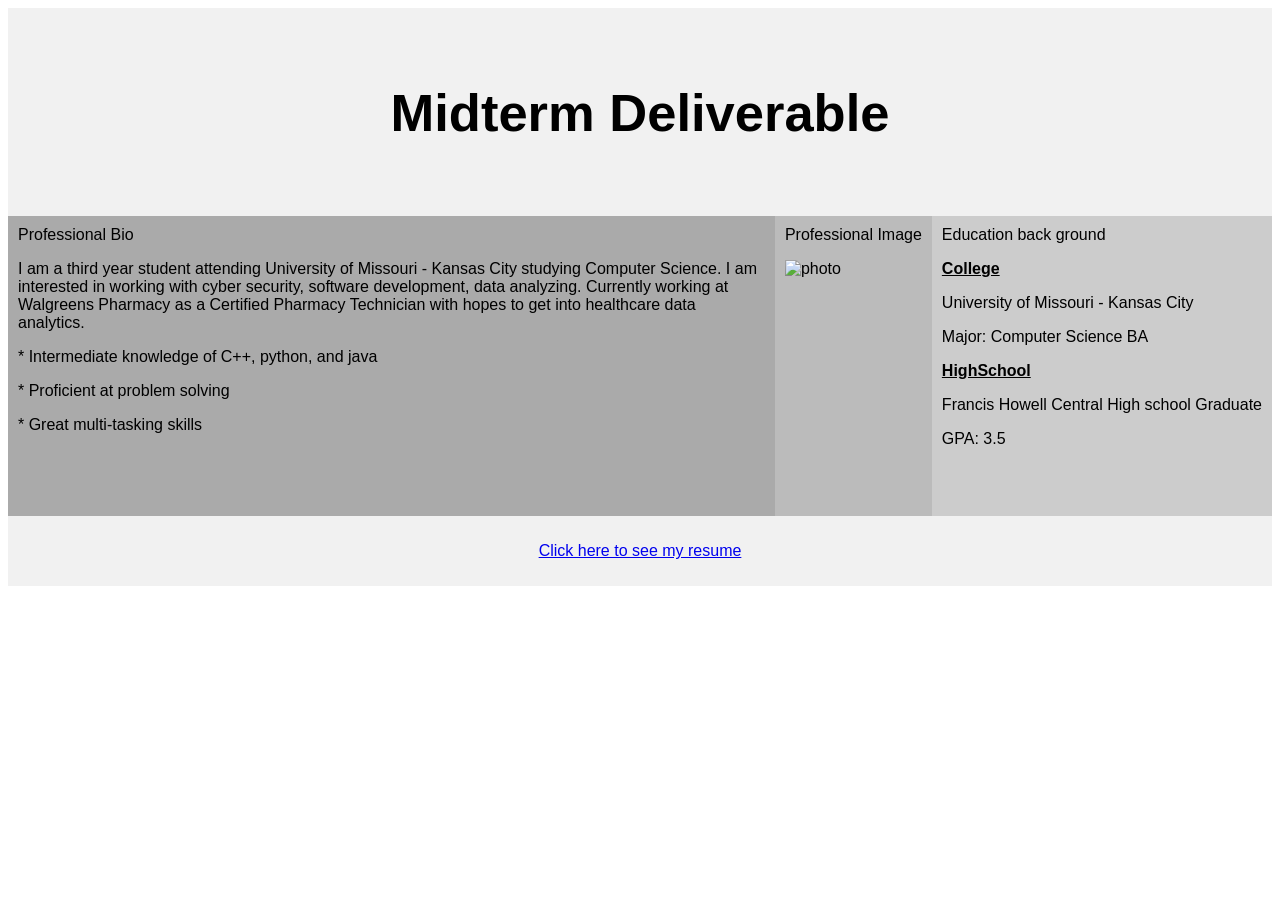
==== index.html @ 7a07aee9 "Add files via upload" ====
<!DOCTYPE html>
<html>
<head>
<style>
* {
  box-sizing: border-box;
}

body {
  font-family: Arial, Helvetica, sans-serif;
}

/* Style the header */
.header {
  grid-area: header;
  background-color: #f1f1f1;
  padding: 30px;
  text-align: center;
  font-size: 35px;
}

/* The grid container */
.grid-container {
  display: grid;
  grid-template-areas: 
    'header header header header header header' 
    'left left middle middle right right' 
    'footer footer footer footer footer footer';
  /* grid-column-gap: 10px; - if you want gap between the columns */
} 

.left,
.middle,
.right {
  padding: 10px;
  height: 300px; /* Should be removed. Only for demonstration */
}

/* Style the left column */
.left {
  grid-area: left;
}

/* Style the middle column */
.middle {
  grid-area: middle;
}

/* Style the right column */
.right {
  grid-area: right;
}

/* Style the footer */
.footer {
  grid-area: footer;
  background-color: #f1f1f1;
  padding: 10px;
  text-align: center;
}

/* Responsive layout - makes the three columns stack on top of each other instead of next to each other */
@media (max-width: 600px) {
  .grid-container  {
    grid-template-areas: 
      'header header header header header header' 
      'left left left left left left' 
      'middle middle middle middle middle middle' 
      'right right right right right right' 
      'footer footer footer footer footer footer';
  }
}
</style>
</head>
<body>


<div class="grid-container">
  <div class="header">
    <h2>Midterm Deliverable</h2>
  </div>

  <div class="left" style="background-color:#aaa;">Professional Bio
    <p>I am a third year student attending University of Missouri - Kansas City studying Computer Science. I am interested in working with cyber security, software development, data analyzing. Currently working at Walgreens Pharmacy as a Certified Pharmacy Technician with hopes to get into healthcare data analytics.</p>

    <p>* Intermediate knowledge of C++, python, and java</p>
      <p>* Proficient at problem solving</p>
        <p>* Great multi-tasking skills</p>
  </div>
  
  <div class="middle" style="background-color:#bbb;">Professional Image
    <p></p>
    <img src="https://www.icloud.com/sharedalbum/#B0i5oqs3qr4t2YT" alt="photo">
  </div>  
  <div class="right" style="background-color:#ccc;">Education back ground
    <p><b><u>College</b></u></p>
  <p>University of Missouri - Kansas City </p>
    <p>Major: Computer Science BA </p>
    <p><b><u>HighSchool</b></u></p>
    <p> Francis Howell Central High school Graduate</p>
    <p> GPA: 3.5 </p>
  </div>

  <div class="footer">
  <p><a href="https://mailmissouri-my.sharepoint.com/:w:/r/personal/idwgmh_umsystem_edu/Documents/Resume/Resume1.docx?d=w8717e4c77a9d4b90a6cf5aa2c755e19f&csf=1&web=1&e=zxhrBl">Click here to see my resume</a></p>
  </div>
</div>

</body>
</html>
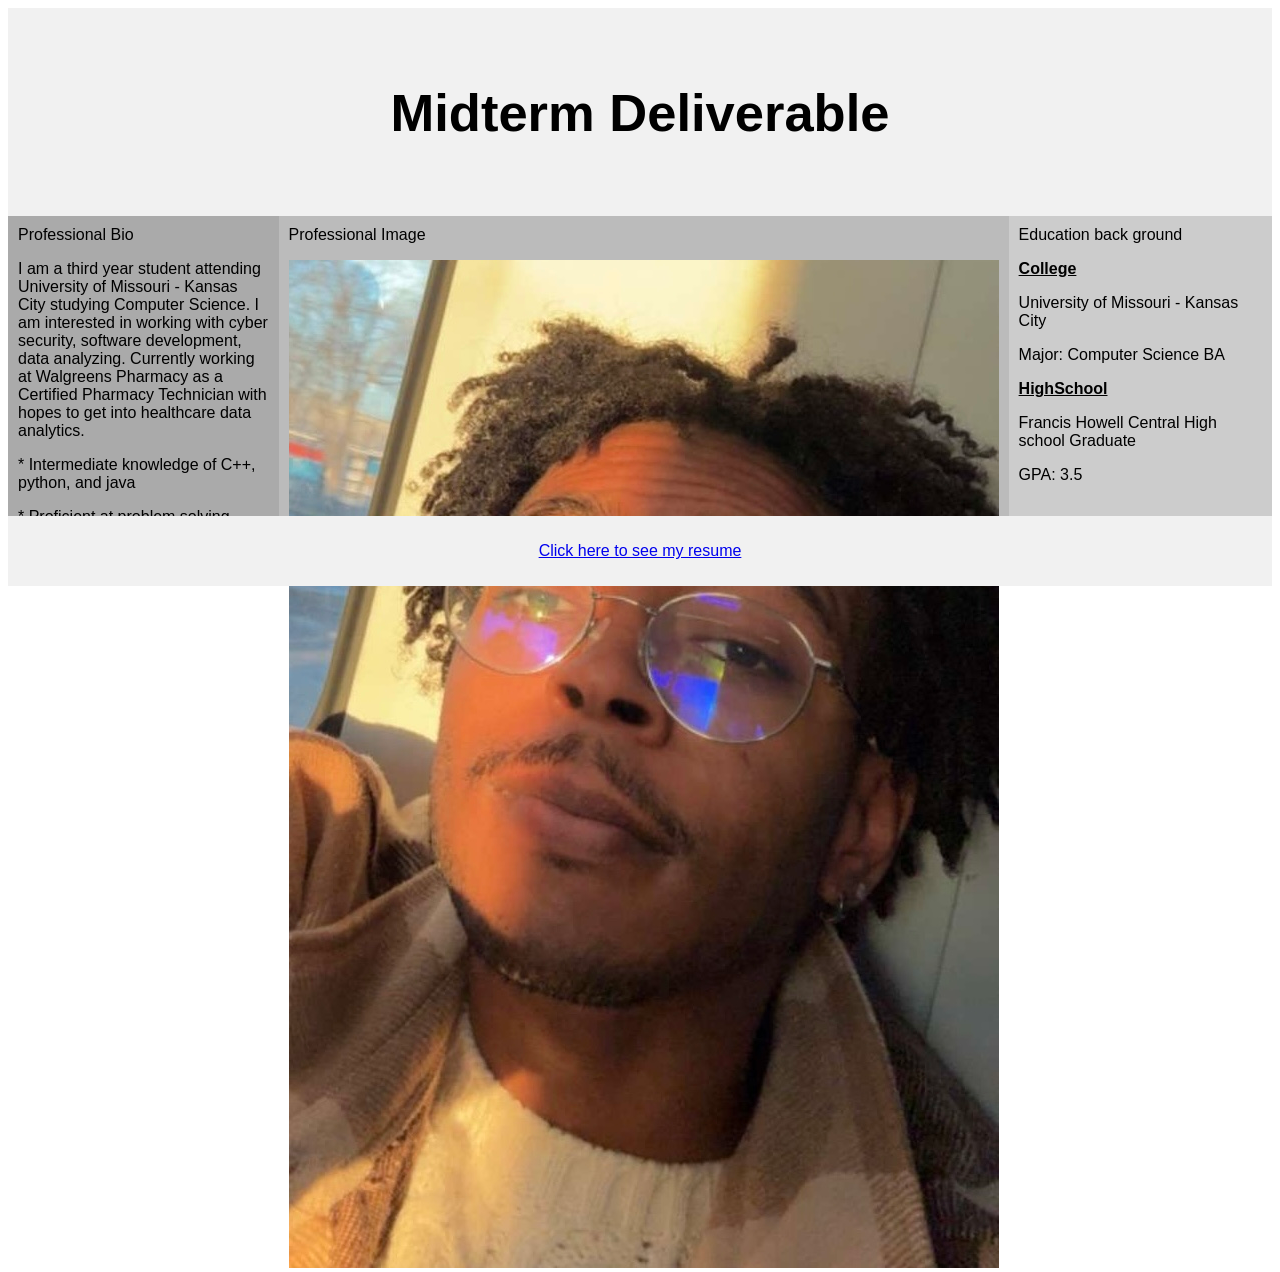
==== commit 7d843777: "Update index.html" ====
--- a/index.html
+++ b/index.html
@@ -90,7 +90,7 @@
   
   <div class="middle" style="background-color:#bbb;">Professional Image
     <p></p>
-    <img src="https://www.icloud.com/sharedalbum/#B0i5oqs3qr4t2YT" alt="photo">
+    <img src="IMG_1818.jpg" alt="photo">
   </div>  
   <div class="right" style="background-color:#ccc;">Education back ground
     <p><b><u>College</b></u></p>
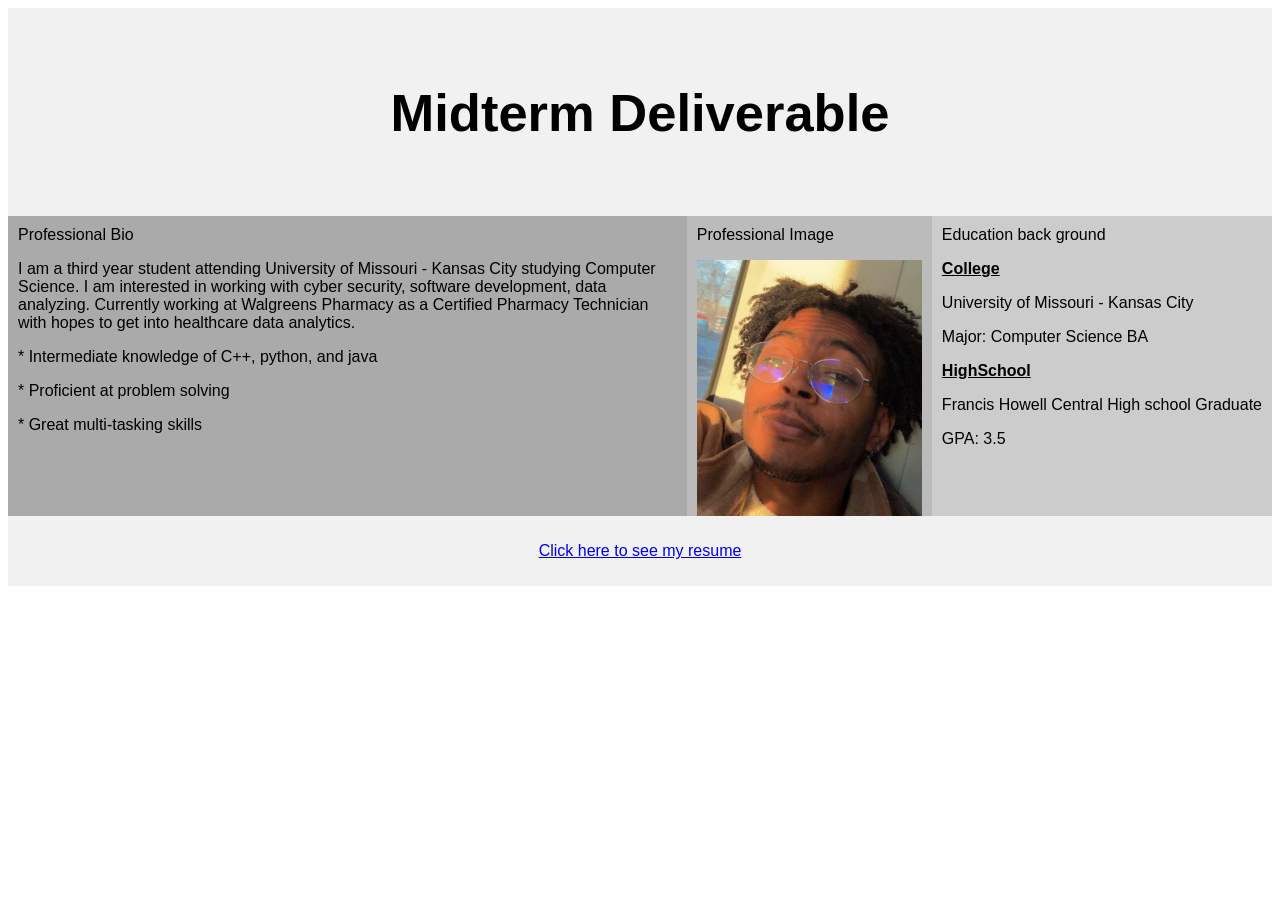
==== commit cbcd8df7: "Update index.html" ====
--- a/index.html
+++ b/index.html
@@ -90,7 +90,9 @@
   
   <div class="middle" style="background-color:#bbb;">Professional Image
     <p></p>
-    <img src="IMG_1818.jpg" alt="photo">
+    <img src="IMG_1818.jpg" 
+    width="225" 
+    height="300" />
   </div>  
   <div class="right" style="background-color:#ccc;">Education back ground
     <p><b><u>College</b></u></p>
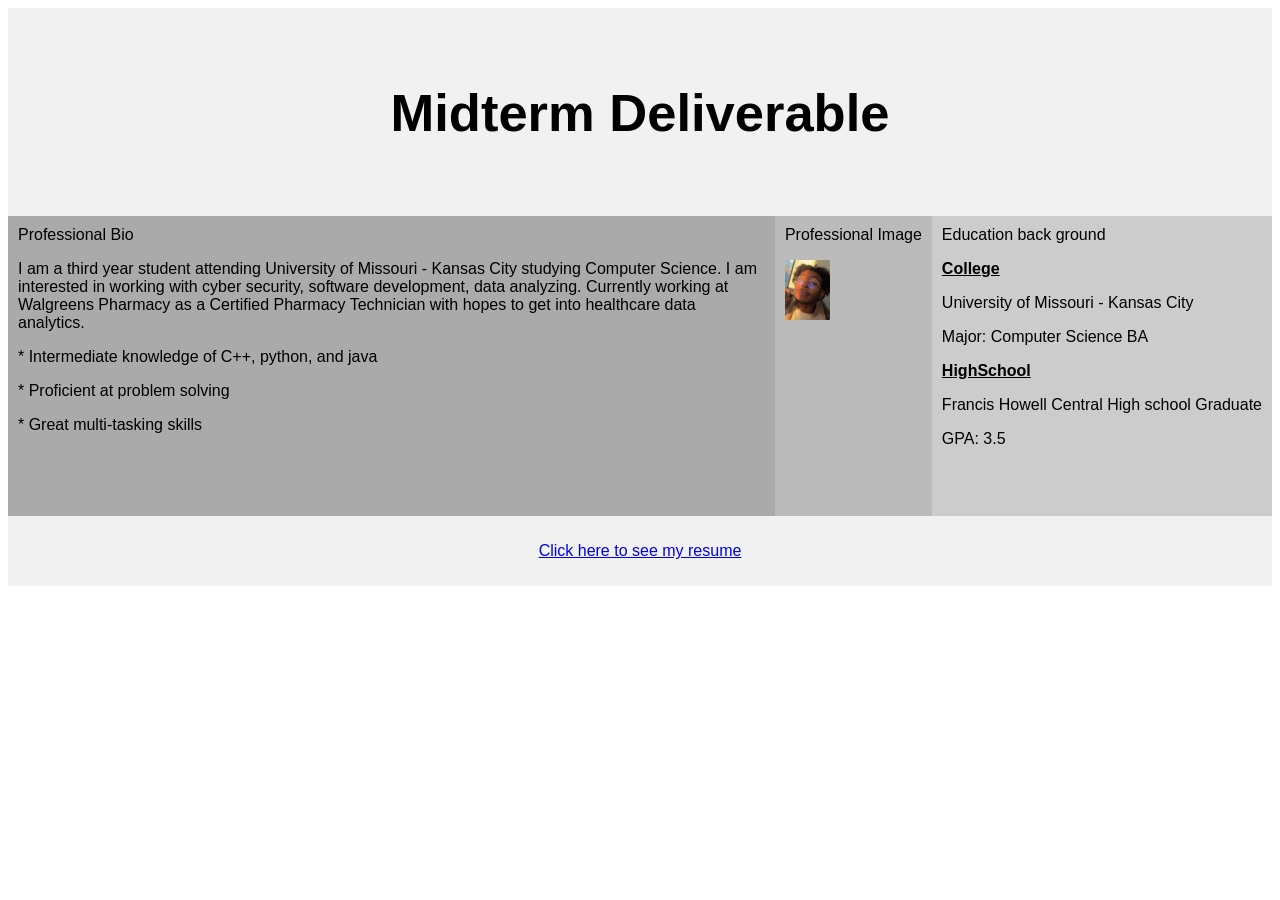
==== commit 408f2e7f: "Update index.html" ====
--- a/index.html
+++ b/index.html
@@ -91,8 +91,8 @@
   <div class="middle" style="background-color:#bbb;">Professional Image
     <p></p>
     <img src="IMG_1818.jpg" 
-    width="225" 
-    height="300" />
+       width="45" 
+       height="60" />
   </div>  
   <div class="right" style="background-color:#ccc;">Education back ground
     <p><b><u>College</b></u></p>
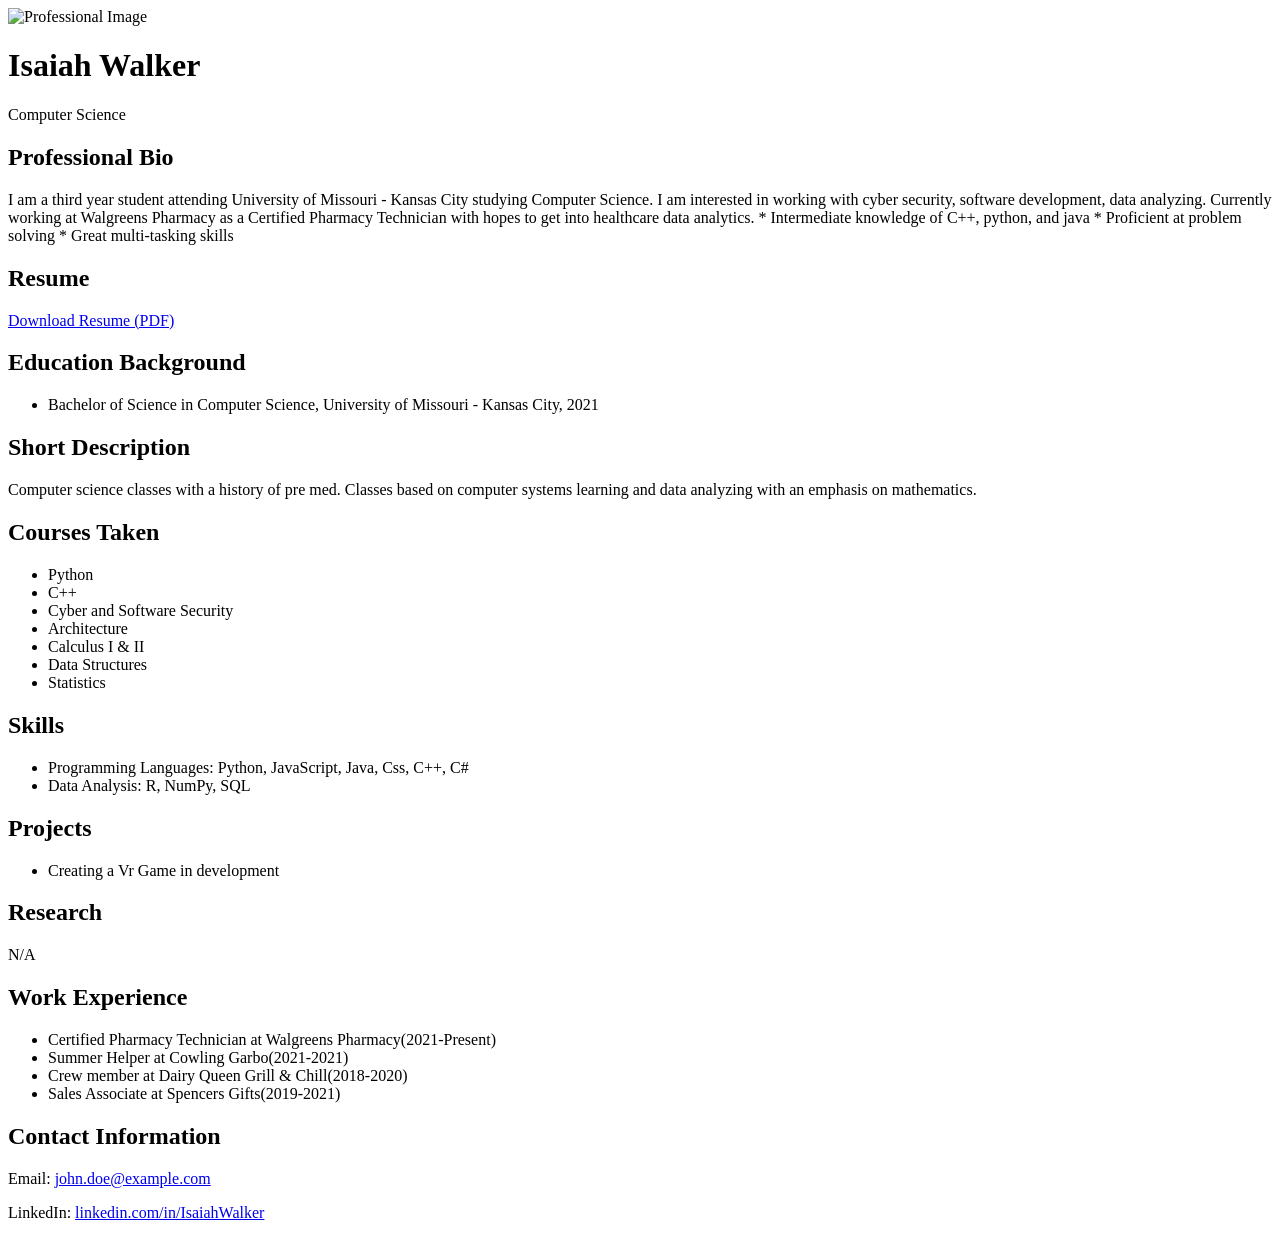
==== commit 7991ba7a: "index.html" ====
--- a/index.html
+++ b/index.html
@@ -1,112 +1,99 @@
 <!DOCTYPE html>
-<html>
+<html lang="en">
 <head>
-<style>
-* {
-  box-sizing: border-box;
-}
-
-body {
-  font-family: Arial, Helvetica, sans-serif;
-}
-
-/* Style the header */
-.header {
-  grid-area: header;
-  background-color: #f1f1f1;
-  padding: 30px;
-  text-align: center;
-  font-size: 35px;
-}
-
-/* The grid container */
-.grid-container {
-  display: grid;
-  grid-template-areas: 
-    'header header header header header header' 
-    'left left middle middle right right' 
-    'footer footer footer footer footer footer';
-  /* grid-column-gap: 10px; - if you want gap between the columns */
-} 
-
-.left,
-.middle,
-.right {
-  padding: 10px;
-  height: 300px; /* Should be removed. Only for demonstration */
-}
-
-/* Style the left column */
-.left {
-  grid-area: left;
-}
-
-/* Style the middle column */
-.middle {
-  grid-area: middle;
-}
-
-/* Style the right column */
-.right {
-  grid-area: right;
-}
-
-/* Style the footer */
-.footer {
-  grid-area: footer;
-  background-color: #f1f1f1;
-  padding: 10px;
-  text-align: center;
-}
-
-/* Responsive layout - makes the three columns stack on top of each other instead of next to each other */
-@media (max-width: 600px) {
-  .grid-container  {
-    grid-template-areas: 
-      'header header header header header header' 
-      'left left left left left left' 
-      'middle middle middle middle middle middle' 
-      'right right right right right right' 
-      'footer footer footer footer footer footer';
-  }
-}
-</style>
+    <meta charset="UTF-8">
+    <meta name="viewport" content="width=device-width, initial-scale=1.0">
+    <link rel="stylesheet" href="styles.css">
+    <title>Professional Portfolio</title>
 </head>
 <body>
+    <div class="container">
+        <header>
+            <img src="IMG_1818 (2).jpg" alt="Professional Image">
+            <h1>Isaiah Walker</h1>
+            <p>Computer Science</p>
+        </header>
 
+        <section class="bio">
+            <h2>Professional Bio</h2>
+            <p>I am a third year student attending University of Missouri - Kansas City studying Computer Science. I am interested in working with cyber security, software development, data analyzing. Currently working at Walgreens Pharmacy as a Certified Pharmacy Technician with hopes to get into healthcare data analytics.
 
-<div class="grid-container">
-  <div class="header">
-    <h2>Midterm Deliverable</h2>
-  </div>
+            * Intermediate knowledge of C++, python, and java
 
-  <div class="left" style="background-color:#aaa;">Professional Bio
-    <p>I am a third year student attending University of Missouri - Kansas City studying Computer Science. I am interested in working with cyber security, software development, data analyzing. Currently working at Walgreens Pharmacy as a Certified Pharmacy Technician with hopes to get into healthcare data analytics.</p>
+            * Proficient at problem solving
 
-    <p>* Intermediate knowledge of C++, python, and java</p>
-      <p>* Proficient at problem solving</p>
-        <p>* Great multi-tasking skills</p>
-  </div>
-  
-  <div class="middle" style="background-color:#bbb;">Professional Image
-    <p></p>
-    <img src="IMG_1818.jpg" 
-       width="45" 
-       height="60" />
-  </div>  
-  <div class="right" style="background-color:#ccc;">Education back ground
-    <p><b><u>College</b></u></p>
-  <p>University of Missouri - Kansas City </p>
-    <p>Major: Computer Science BA </p>
-    <p><b><u>HighSchool</b></u></p>
-    <p> Francis Howell Central High school Graduate</p>
-    <p> GPA: 3.5 </p>
-  </div>
+            * Great multi-tasking skills</p>
+        </section>
 
-  <div class="footer">
-  <p><a href="https://mailmissouri-my.sharepoint.com/:w:/r/personal/idwgmh_umsystem_edu/Documents/Resume/Resume1.docx?d=w8717e4c77a9d4b90a6cf5aa2c755e19f&csf=1&web=1&e=zxhrBl">Click here to see my resume</a></p>
-  </div>
-</div>
+        <section class="resume-link">
+            <h2>Resume</h2>
+            <a href="https://mailmissouri-my.sharepoint.com/:w:/r/personal/idwgmh_umsystem_edu/Documents/Resume/Resume1.docx?d=w8717e4c77a9d4b90a6cf5aa2c755e19f&csf=1&web=1&e=zxhrBl" target="_blank">Download Resume (PDF)</a>
+        </section>
+
+        <section class="education">
+            <h2>Education Background</h2>
+            <ul>
+                <li>Bachelor of Science in Computer Science, University of Missouri - Kansas City, 2021</li>
+                
+            </ul>
+        </section>
+
+        <section class="short-description">
+            <h2>Short Description</h2>
+            <p>Computer science classes with a history of pre med. Classes based on computer systems learning and data analyzing with an emphasis on mathematics.</p>
+        </section>
+
+        <section class="courses">
+            <h2>Courses Taken</h2>
+            <ul>
+                <li>Python</li>
+                <li>C++</li>
+                <li>Cyber and Software Security</li>
+                <li>Architecture</li>
+                <li>Calculus I & II</li>
+                <li>Data Structures</li>
+                <li>Statistics</li>
+            </ul>
+        </section>
+
+        <section class="skills">
+            <h2>Skills</h2>
+            <ul>
+                <li>Programming Languages: Python, JavaScript, Java, Css, C++, C#</li>
+                <li>Data Analysis: R, NumPy, SQL</li>
+            </ul>
+        </section>
+
+        <section class="projects">
+            <h2>Projects</h2>
+            <ul>
+                <li>Creating a Vr Game in development</li>
+            </ul>
+        </section>
+
+        <section class="research">
+            <h2>Research</h2>
+            <p>N/A</p>
+        </section>
+
+        <section class="work-experience">
+            <h2>Work Experience</h2>
+            <ul>
+                <li>Certified Pharmacy Technician at Walgreens Pharmacy(2021-Present)</li>
+                <li>Summer Helper at Cowling Garbo(2021-2021)</li>
+                <li>Crew member at Dairy Queen Grill & Chill(2018-2020)</li>
+                <li>Sales Associate at Spencers Gifts(2019-2021)</li>
+            </ul>
+        </section>
+
+        <section class="contact-info">
+            <h2>Contact Information</h2>
+            <p>Email: <a href="mailto:Isaiahdwalker03@hotmail.com">john.doe@example.com</a></p>
+            <p>LinkedIn: <a href="https://www.linkedin.com/in/isaiah-walker-b94666249/" target="_blank">linkedin.com/in/IsaiahWalker</a></p>
+        </section>
+    </div>
+</body>
+</html>
 
 </body>
 </html>
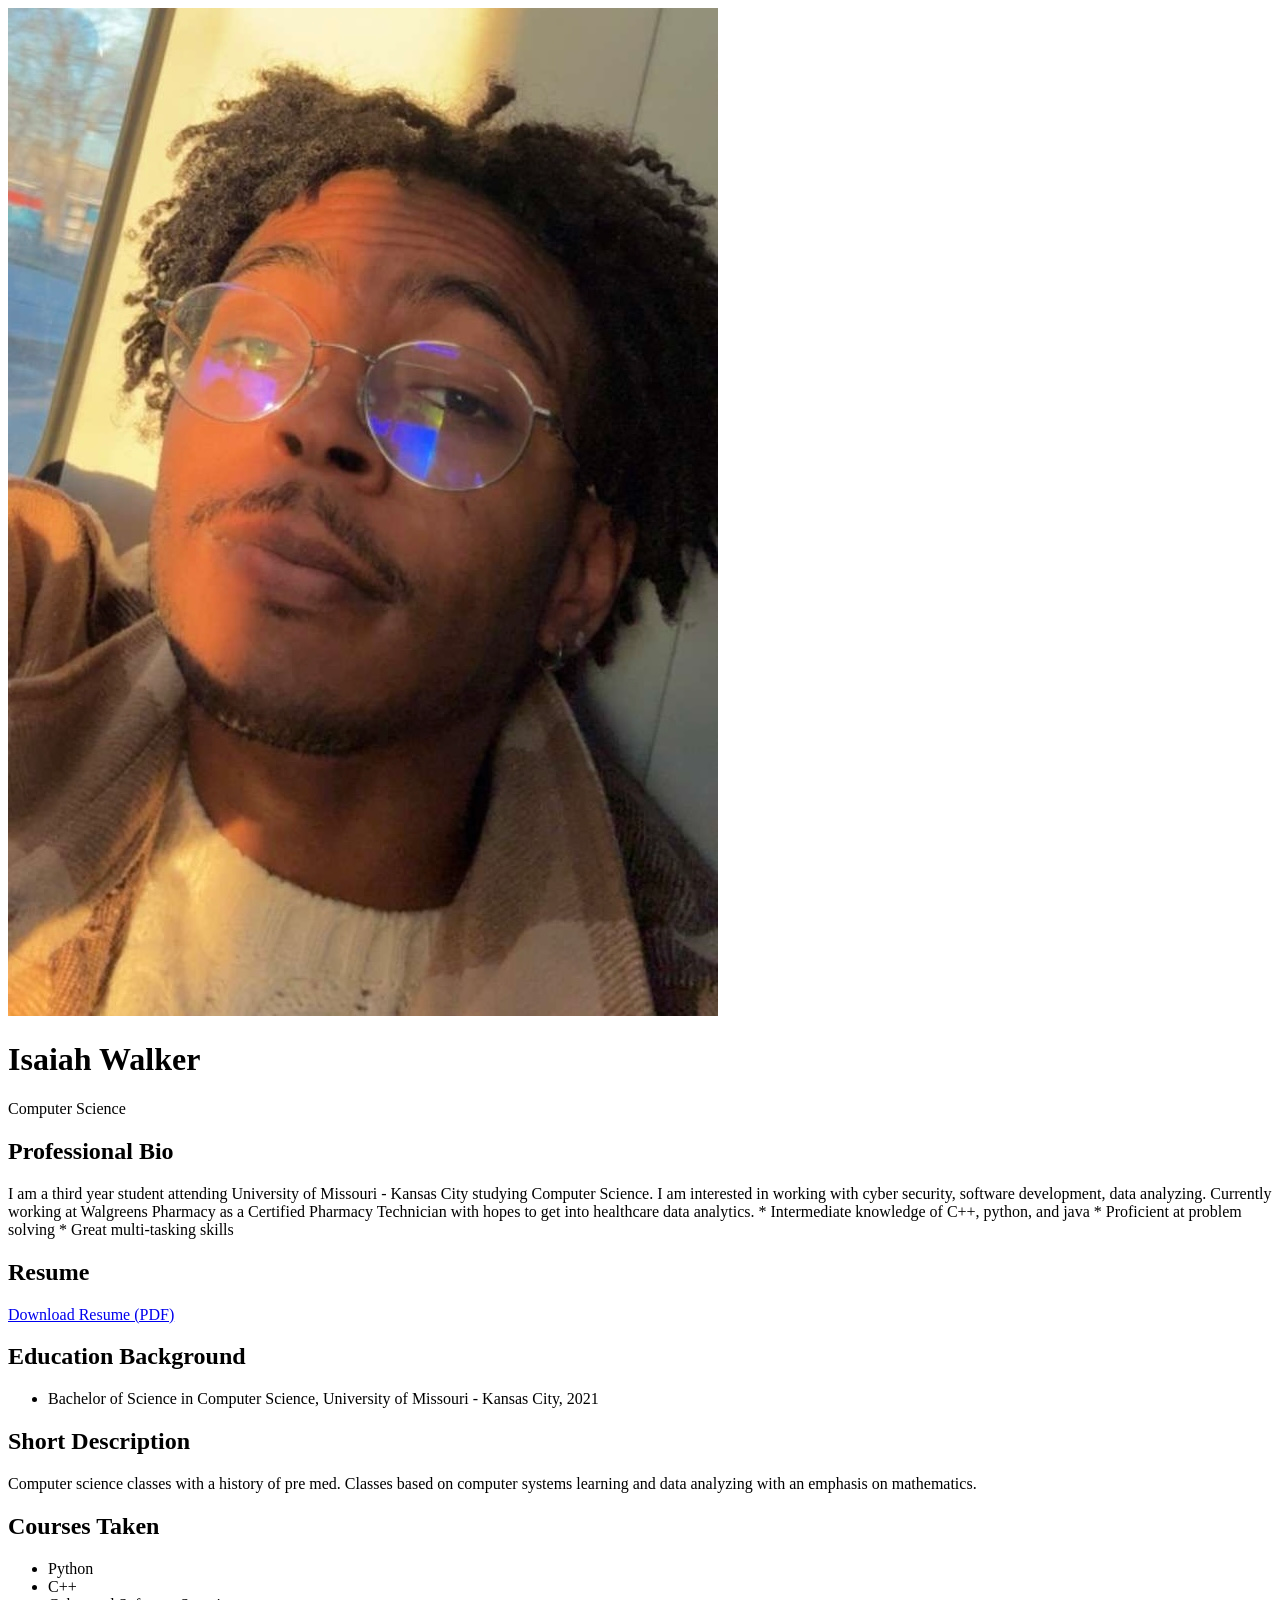
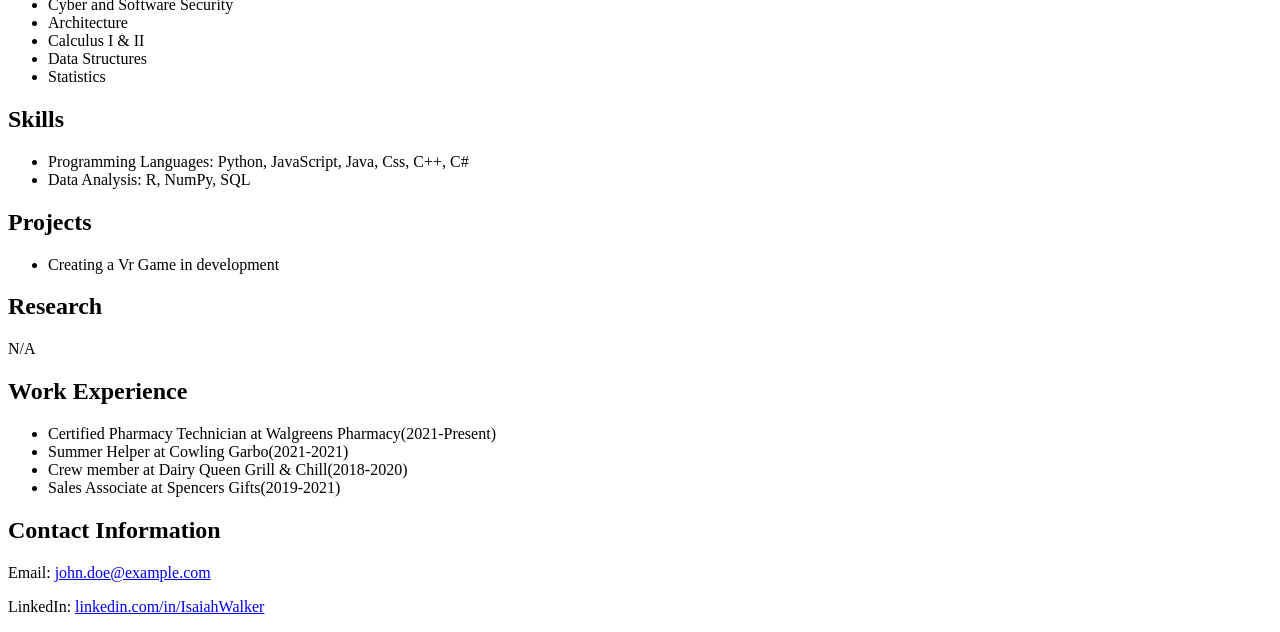
==== commit cbccaf60: "index.html" ====
--- a/index.html
+++ b/index.html
@@ -9,7 +9,7 @@
 <body>
     <div class="container">
         <header>
-            <img src="IMG_1818 (2).jpg" alt="Professional Image">
+            <img src="IMG_1818.jpg" alt="Professional Image">
             <h1>Isaiah Walker</h1>
             <p>Computer Science</p>
         </header>
